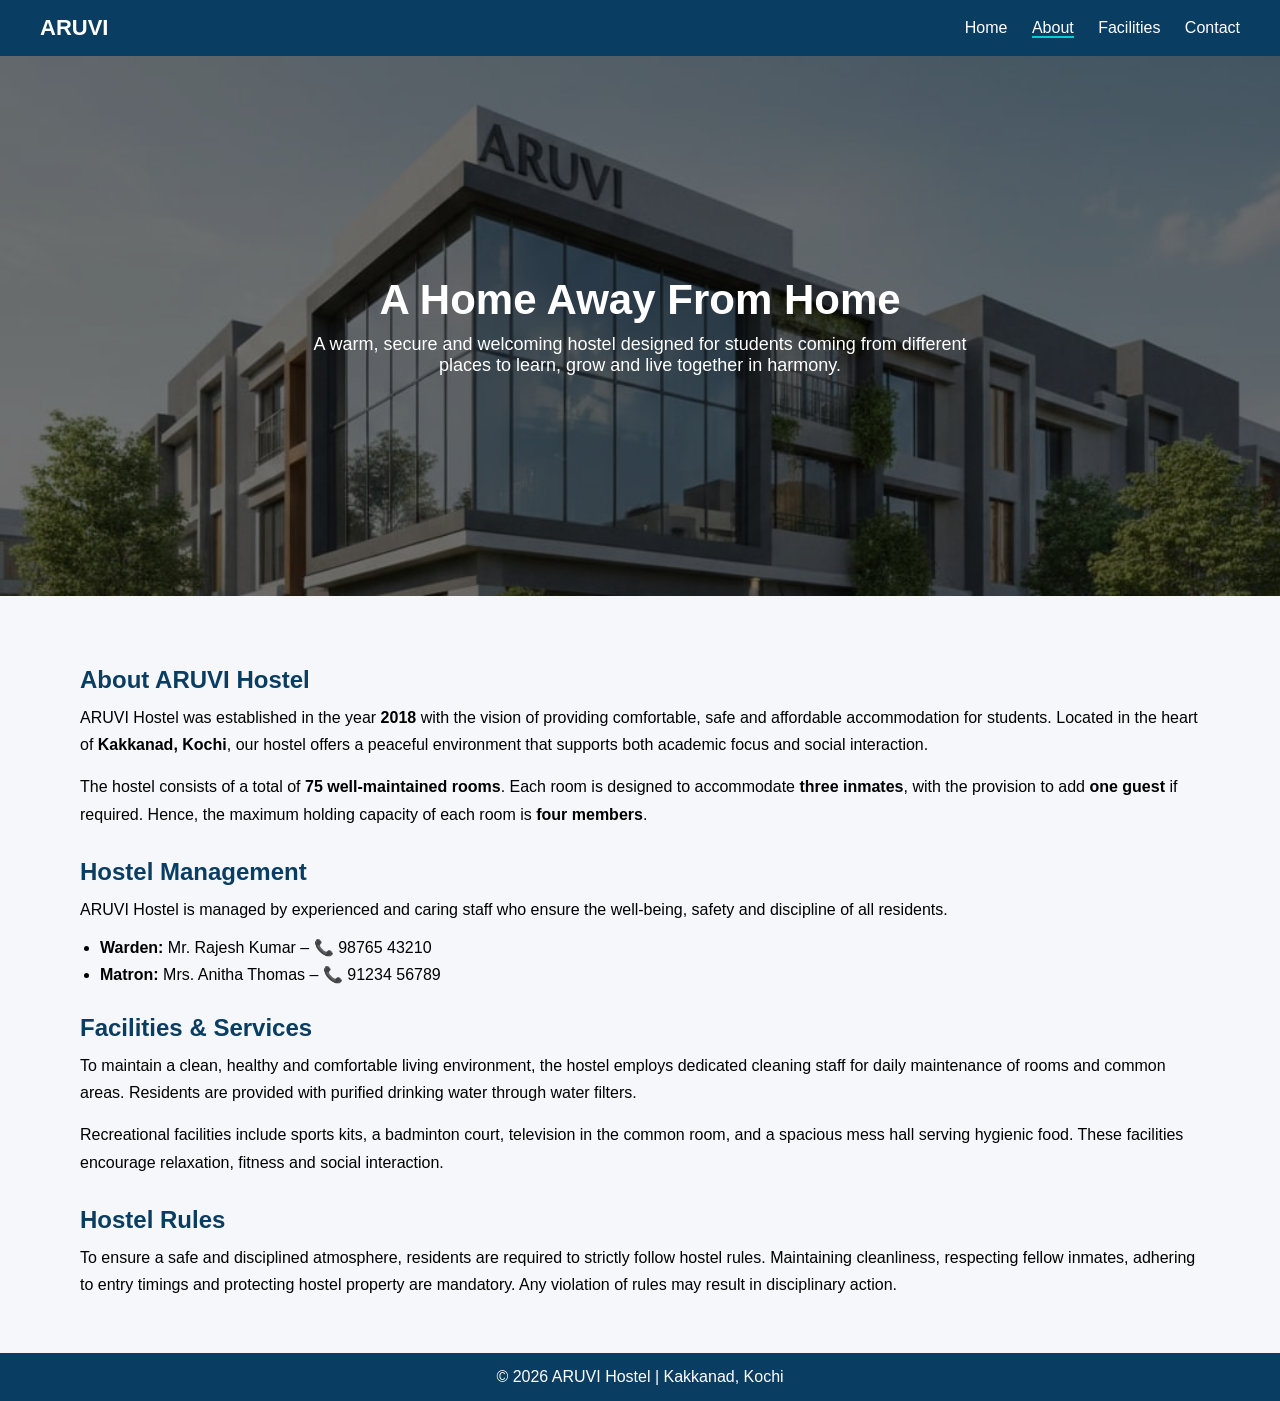
==== about.html @ e3aac19d "added about details" ====
<!DOCTYPE html>
<html lang="en">
<head>
    <meta charset="UTF-8">
    <title>About Us | ARUVI Hostel</title>
    <link rel="stylesheet" href="about.css">
</head>
<body>
 
    <!-- NAVBAR -->
    <header class="navbar">
        <div class="logo">ARUVI</div>
        <nav>
            <a href="index.html">Home</a>
            <a href="about.html" class="active">About</a>
            <a href="facilities.html">Facilities</a>
            <a href="contact.html">Contact</a>
        </nav>
    </header>

    <!-- HERO SECTION -->
    <section class="hero">
        <div class="overlay">
            <h1>A Home Away From Home</h1>
            <p>
                A warm, secure and welcoming hostel designed for students coming
                from different places to learn, grow and live together in harmony.
            </p>
        </div>
    </section>

    <!-- ABOUT CONTENT -->
    <section class="content">

        <h2>About ARUVI Hostel</h2>
        <p>
            ARUVI Hostel was established in the year <strong>2018</strong> with the vision
            of providing comfortable, safe and affordable accommodation for students.
            Located in the heart of <strong>Kakkanad, Kochi</strong>, our hostel offers a
            peaceful environment that supports both academic focus and social interaction.
        </p>

        <p>
            The hostel consists of a total of <strong>75 well-maintained rooms</strong>.
            Each room is designed to accommodate <strong>three inmates</strong>, with the
            provision to add <strong>one guest</strong> if required. Hence, the maximum
            holding capacity of each room is <strong>four members</strong>.
        </p>

        <h2>Hostel Management</h2>
        <p>
            ARUVI Hostel is managed by experienced and caring staff who ensure the
            well-being, safety and discipline of all residents.
        </p>

        <ul>
            <li><strong>Warden:</strong> Mr. Rajesh Kumar – 📞 98765 43210</li>
            <li><strong>Matron:</strong> Mrs. Anitha Thomas – 📞 91234 56789</li>
        </ul>

        <h2>Facilities & Services</h2>
        <p>
            To maintain a clean, healthy and comfortable living environment, the hostel
            employs dedicated cleaning staff for daily maintenance of rooms and common areas.
            Residents are provided with purified drinking water through water filters.
        </p>

        <p>
            Recreational facilities include sports kits, a badminton court, television
            in the common room, and a spacious mess hall serving hygienic food.
            These facilities encourage relaxation, fitness and social interaction.
        </p>

        <h2>Hostel Rules</h2>
        <p>
            To ensure a safe and disciplined atmosphere, residents are required to
            strictly follow hostel rules. Maintaining cleanliness, respecting fellow
            inmates, adhering to entry timings and protecting hostel property are mandatory.
            Any violation of rules may result in disciplinary action.
        </p>

    </section>

    <!-- FOOTER -->
    <footer>
        <p>© 2026 ARUVI Hostel | Kakkanad, Kochi</p>
    </footer>

</body>
</html>
---- about.css ----
* {
    margin: 0;
    padding: 0;
    box-sizing: border-box;
    font-family: Arial, sans-serif;
}

body {
    background-color: #f5f7fa;
}

/* NAVBAR */
.navbar {
    display: flex;
    justify-content: space-between;
    align-items: center;
    padding: 15px 40px;
    background-color: #0a3d62;
}

.navbar .logo {
    color: white;
    font-size: 22px;
    font-weight: bold;
}

.navbar a {
    color: white;
    text-decoration: none;
    margin-left: 20px;
}

.navbar a.active {
    border-bottom: 2px solid #00d2d3;
}

/* HERO SECTION */
.hero {
    height: 60vh;
    background: url("hostel.jpeg") center/cover no-repeat;
    position: relative;
}

.overlay {
    height: 100%;
    background: rgba(0,0,0,0.55);
    color: white;
    display: flex;
    flex-direction: column;
    justify-content: center;
    align-items: center;
    text-align: center;
    padding: 20px;
}

.overlay h1 {
    font-size: 42px;
    margin-bottom: 10px;
}

.overlay p {
    max-width: 700px;
    font-size: 18px;
}

/* CONTENT */
.content {
    padding: 40px 80px;
}

.content h2 {
    color: #0a3d62;
    margin-top: 30px;
    margin-bottom: 10px;
}

.content p {
    line-height: 1.7;
    margin-bottom: 15px;
}

.content ul {
    margin-left: 20px;
}

.content li {
    margin-bottom: 8px;
}

/* FOOTER */
footer {
    text-align: center;
    padding: 15px;
    background-color: #0a3d62;
    color: white;
}
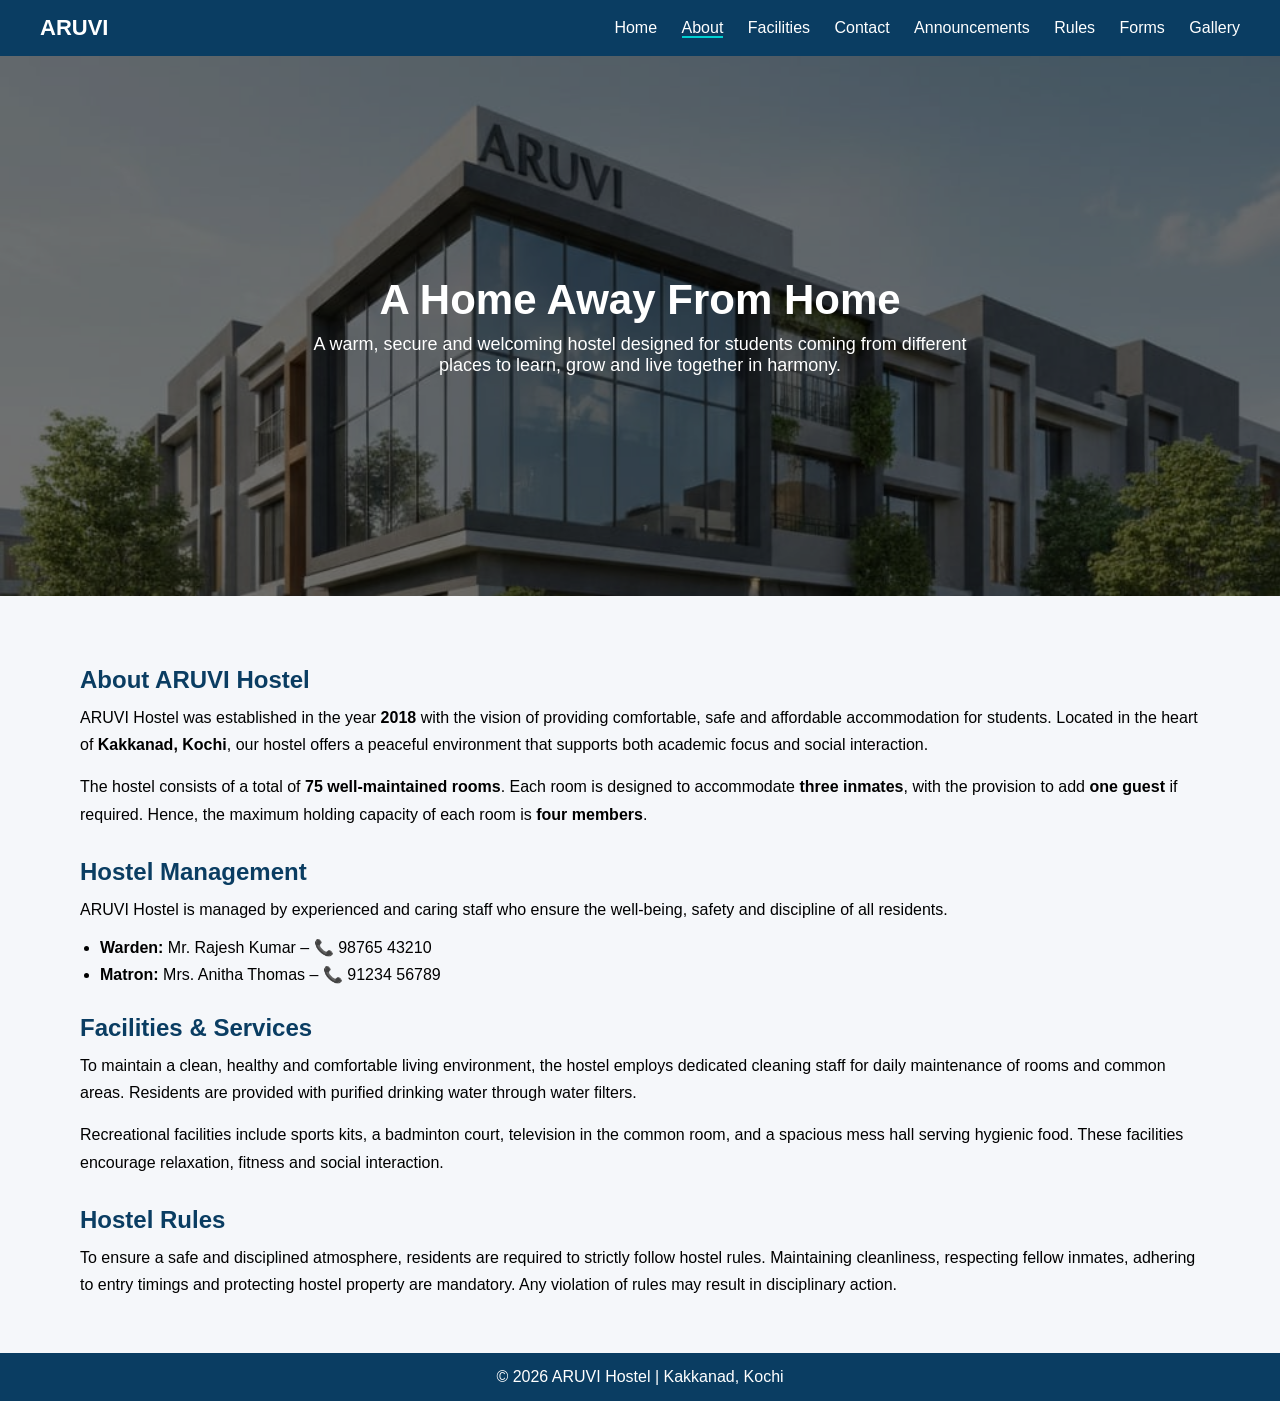
==== commit 31ab3d53: "added rules,forms to index page" ====
--- a/about.html
+++ b/about.html
@@ -14,7 +14,11 @@
             <a href="index.html">Home</a>
             <a href="about.html" class="active">About</a>
             <a href="facilities.html">Facilities</a>
-            <a href="contact.html">Contact</a>
+            <a href="#contact">Contact</a>
+            <a href="#announcements">Announcements</a>
+            <a href="#rules">Rules</a>
+            <a href="#forms">Forms</a>
+            <a href="#gallery">Gallery</a>
         </nav>
     </header>
 
--- a/about.css
+++ b/about.css
@@ -38,7 +38,7 @@
 /* HERO SECTION */
 .hero {
     height: 60vh;
-    background: url("hostel.jpeg") center/cover no-repeat;
+    background: url("assets/hostel.jpeg") center/cover no-repeat;
     position: relative;
 }
 
